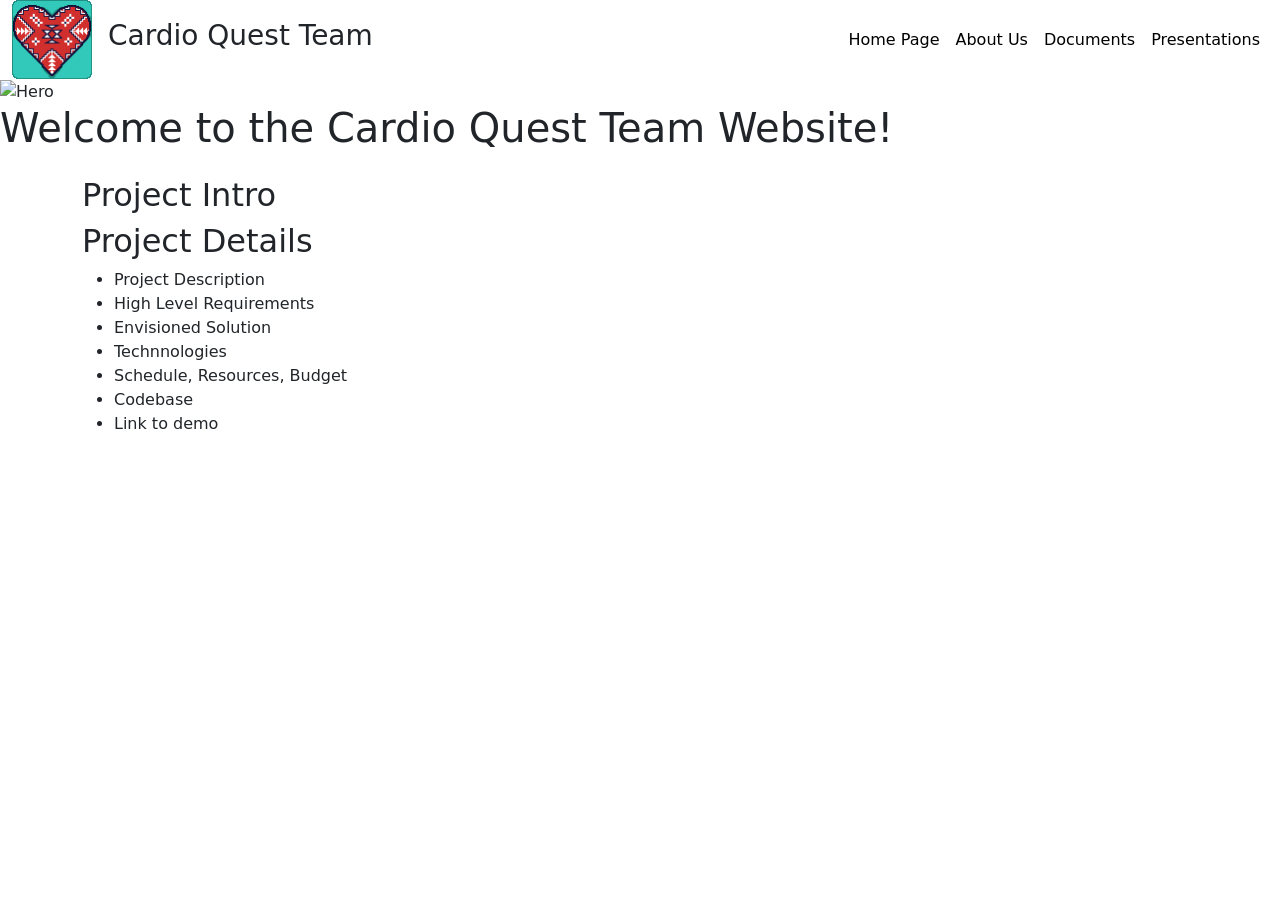
==== index.html @ c75d6cf9 "Enhance index.html with hero section and details Added a hero section with an image and project deta" ====
<!DOCTYPE html>
<html lang="en">
<head>
    <meta charset="UTF-8">
    <meta name="viewport" content="width=device-width, initial-scale=1.0">
    <link rel="stylesheet" href="bootstrap-5.3.8-dist/css/bootstrap.min.css">
    <title>Home Page</title>
    <link rel="stylesheet" href="styles.css">
</head>
<body class="background">
    <div class="header-bar container-fluid d-flex flex-wrap align-items-center">
        <img src="images/HeartlineLogo.png" alt="Cardio Quest Logo" width="80" class="me-3">
        <h3 class="me-auto">Cardio Quest Team</h3>
        <ul class="nav ms-auto">
        <li class="nav-item">
        <a href="index.html" class="nav-link link-body-emphasis px-2 active" aria-current="page">Home Page</a></li>
        <li class="nav-item"><a href="aboutUs.html" class="nav-link link-body-emphasis px-2">About Us</a></li>
        <li class="nav-item"><a href="documents.html" class="nav-link link-body-emphasis px-2">Documents</a></li>
        <li class="nav-item"><a href="presentations.html" class="nav-link link-body-emphasis px-2">Presentations</a></li>
        </ul>        
    </div>

    <div class="hero-section">
    <img src="./images/healthMonitor.jpg" class="img-fluid w-100" alt="Hero">
    <div class="hero-text">
        <h1>Welcome to the Cardio Quest Team Website!</h1>
    </div>
    </div>

    <div class="container my-4">
        <h2>Project Intro</h2>
        <h2>Project Details</h2>
        <ul>
            <li>Project Description</li>
            <li>High Level Requirements</li>
            <li>Envisioned Solution</li>
            <li>Technnologies</li>
            <li>Schedule, Resources, Budget</li>
            <li>Codebase</li>
            <li>Link to demo</li>
        </ul>
    </div>
    

    <script src="bootstrap-5.3.8-dist/js/bootstrap.bundle.min.js"></script>

</body>
</html>
---- styles.css ----
.row-box {
  display: flex;
  width: 100%;
}

.image-box {
  flex: 0 0 150px; /* image box is ALWAYS 200px wide */
}

.text-box {
  flex: 1; /* text takes the remaining space */
  padding: 10px;
}

.image-box img {
  width: 100%;
  height: auto;
}

.flex-container {
  display: flex;
  flex-direction: column;
  gap: 30px; /* space between rows */
}
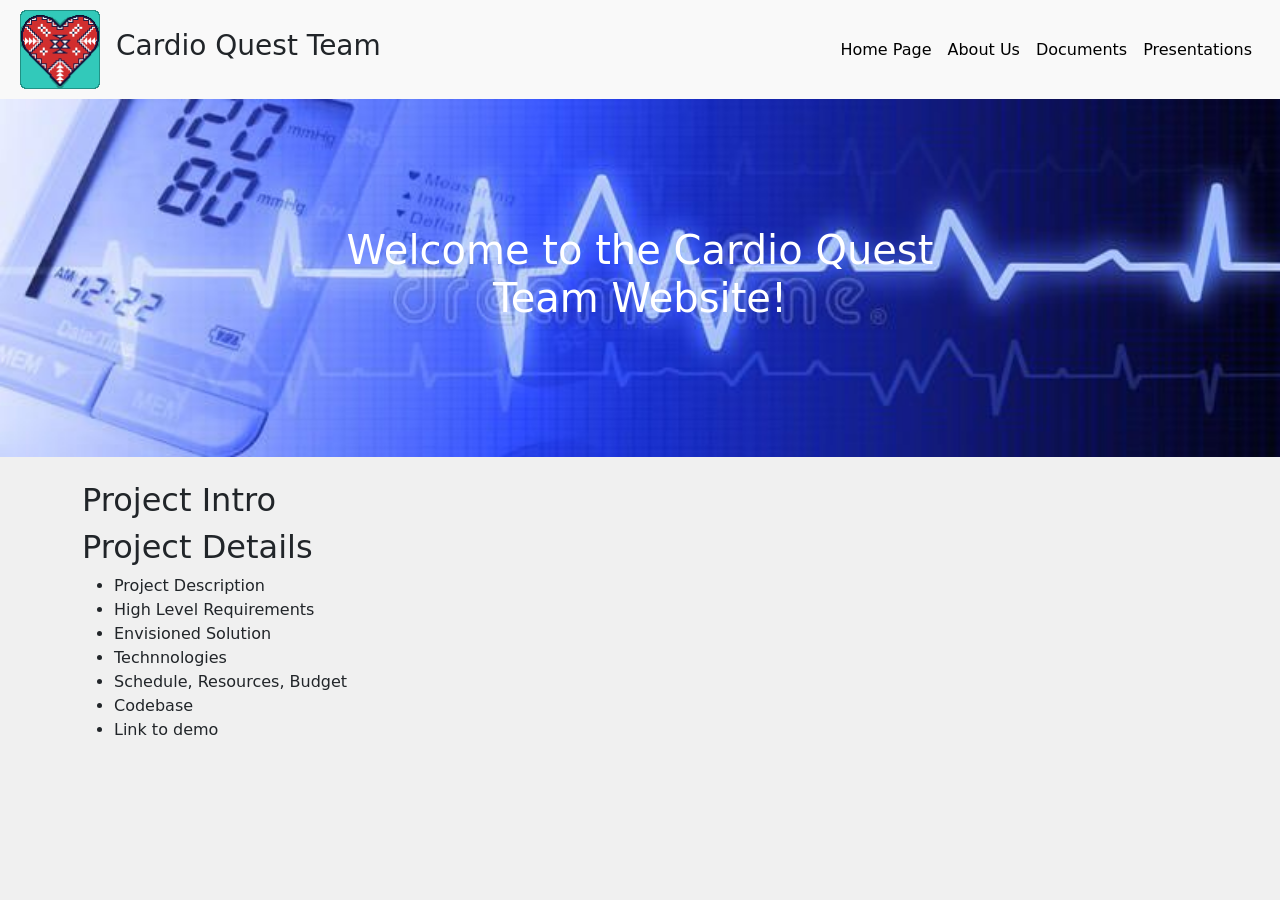
==== commit 422f8c3c: "Update index.html" ====
--- a/index.html
+++ b/index.html
@@ -45,4 +45,4 @@
     <script src="bootstrap-5.3.8-dist/js/bootstrap.bundle.min.js"></script>
 
 </body>
-</html>
+</html>
--- a/styles.css
+++ b/styles.css
@@ -1,24 +1,83 @@
+/* creates card in aboutUs.html */
 .row-box {
-  display: flex;
-  width: 100%;
+    width: 250px;
+    height: 350px;   /* taller to fit image + text */
+    display: flex;
+    flex-direction: column;
+    border: 1px solid #ccc;
+    border-radius: 12px;
+    background: white;
+    box-shadow: 0 4px 10px rgba(0,0,0,0.1);
+    overflow: hidden;
 }
 
-.image-box {
-  flex: 0 0 150px; /* image box is ALWAYS 200px wide */
+/* wraps cards horizontally and evenly */
+.flex-container {
+  display: flex;
+  flex-wrap: wrap;        /* allow multiple per row */
+  gap: 20px;
+  justify-content: center;
+  margin-top: 40px;
 }
 
+/* text content for each card */
+.image-box {
+    width: 150px;       /* smaller than the card */
+    height: 150px;      /* same as width */
+    margin: 15px auto 0 auto;    /* center horizontally */
+    overflow: hidden;
+    border-radius: 50%; /* optional if you want circular container */
+}
+
+/* makes images cover their containers */
+.image-box img {
+    width: 100%;
+    height: 100%;
+    object-fit: cover;   /* crop and maintain aspect ratio */
+    border-radius: 50%;  /* perfectly circular */
+}
+
+/* changes font to italic */
+.italic-font {
+  font-family: 'Italic', serif;
+}
 .text-box {
   flex: 1; /* text takes the remaining space */
   padding: 10px;
 }
 
-.image-box img {
-  width: 100%;
-  height: auto;
+
+
+
+/* for styling the top of the header */
+.header-bar {
+    position: sticky;
+    top: 0;
+    z-index: 1000;
+
+    background: rgba(255, 255, 255, 0.6); /* transparent */
+    backdrop-filter: blur(10px);
+    -webkit-backdrop-filter: blur(10px); /* Safari support */
+
+    padding: 10px 20px;
 }
 
-.flex-container {
-  display: flex;
-  flex-direction: column;
-  gap: 30px; /* space between rows */
+/* change background color */
+.background {
+    background-color: #f0f0f0; /* light gray background */
 }
+
+/* hero section styling */
+.hero-section {
+  position: relative;
+}
+
+/* contains text over the hero image */
+.hero-text {
+  position: absolute;
+  top: 50%;
+  left: 50%;
+  transform: translate(-50%, -50%);
+  color: white;
+  text-align: center;
+}
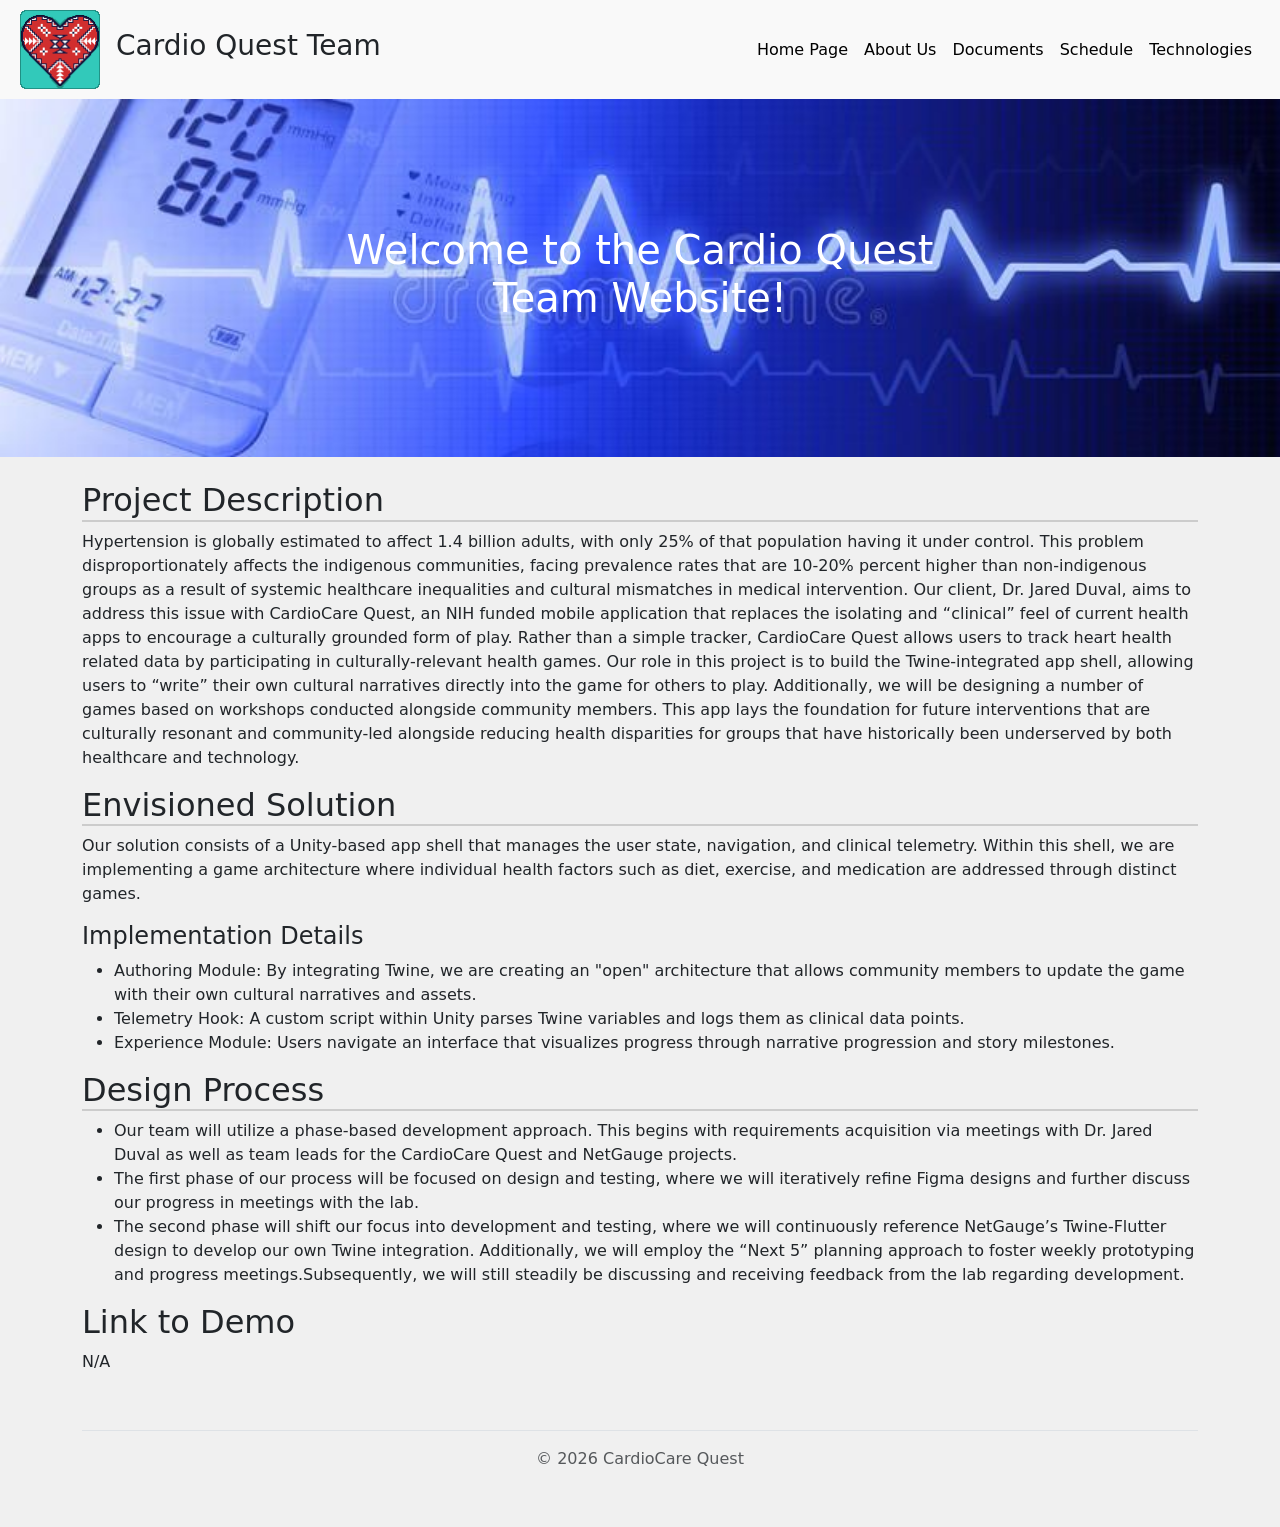
==== commit cf5ce9ab: "Delete documents.html" ====
--- a/index.html
+++ b/index.html
@@ -16,7 +16,8 @@
         <a href="index.html" class="nav-link link-body-emphasis px-2 active" aria-current="page">Home Page</a></li>
         <li class="nav-item"><a href="aboutUs.html" class="nav-link link-body-emphasis px-2">About Us</a></li>
         <li class="nav-item"><a href="documents.html" class="nav-link link-body-emphasis px-2">Documents</a></li>
-        <li class="nav-item"><a href="presentations.html" class="nav-link link-body-emphasis px-2">Presentations</a></li>
+        <li class="nav-item"><a href="schedule.html" class="nav-link link-body-emphasis px-2">Schedule</a></li>
+        <li class="nav-item"><a href="technologies.html" class="nav-link link-body-emphasis px-2">Technologies</a></li>
         </ul>        
     </div>
 
@@ -28,19 +29,73 @@
     </div>
 
     <div class="container my-4">
-        <h2>Project Intro</h2>
-        <h2>Project Details</h2>
+        <h2 style="border-bottom: 2px solid #ccc;">Project Description</h2>
+        <p>Hypertension is globally estimated to affect 1.4 billion adults, with only 25% of that 
+            population having it under control. This problem disproportionately affects the 
+            indigenous communities, facing prevalence rates that are 10-20% percent higher 
+            than non-indigenous groups as a result of systemic healthcare inequalities and 
+            cultural mismatches in medical intervention.
+
+            Our client, Dr. Jared Duval, aims to address this issue with CardioCare Quest, an 
+            NIH funded mobile application that replaces the isolating and “clinical” feel of 
+            current health apps to encourage a culturally grounded form of play. Rather than a 
+            simple tracker, CardioCare Quest allows users to track heart health related data by 
+            participating in culturally-relevant health games.
+
+            Our role in this project is to build the Twine-integrated app shell, allowing users 
+            to “write” their own cultural narratives directly into the game for others to play. 
+            Additionally, we will be designing a number of games based on workshops conducted 
+            alongside community members. This app lays the foundation for future interventions 
+            that are culturally resonant and community-led alongside reducing health 
+            disparities for groups that have historically been underserved by both healthcare 
+            and technology.
+        </p>
+        <h2 style="border-bottom: 2px solid #ccc;">Envisioned Solution</h2>
+        <p>Our solution consists of a Unity-based app shell that manages the user state, 
+            navigation, and clinical telemetry. Within this shell, we are implementing a game 
+            architecture where individual health factors such as diet, exercise, and medication 
+            are addressed through distinct games.</p>
+
+        <h4>Implementation Details</h4>
         <ul>
-            <li>Project Description</li>
-            <li>High Level Requirements</li>
-            <li>Envisioned Solution</li>
-            <li>Technnologies</li>
-            <li>Schedule, Resources, Budget</li>
-            <li>Codebase</li>
-            <li>Link to demo</li>
+            <li>Authoring Module: By integrating Twine, we are creating an "open" architecture 
+                that allows community members to update the game with their own cultural 
+                narratives and assets.</li>
+            <li>Telemetry Hook: A custom script within Unity parses Twine variables and logs 
+                them as clinical data points.</li>
+            <li>Experience Module: Users navigate an interface that visualizes progress through 
+                narrative progression and story milestones.</li>
         </ul>
+
+        <h2 style="border-bottom: 2px solid #ccc;">Design Process</h2>
+        <ul>
+            <li>Our team will utilize a phase-based development approach. This begins with 
+                requirements acquisition via meetings with Dr. Jared Duval as well as team 
+                leads for the CardioCare Quest and NetGauge projects.</li>
+            <li>The first phase of our process will be focused on design and testing, where we 
+                will iteratively refine Figma designs and further discuss our progress in meetings 
+                with the lab.</li>
+            <li>The second phase will shift our focus into development and testing, where we 
+                will continuously reference NetGauge’s Twine-Flutter design to develop our 
+                own Twine integration. Additionally, we will employ the “Next 5” planning 
+                approach to foster weekly prototyping and progress meetings.Subsequently, 
+                we will still steadily be discussing and receiving feedback from the lab regarding 
+                development.</li>
+        </ul>
+        
+        
+        
+        <h2>Link to Demo</h2>
+        <p>N/A</p>
     </div>
     
+    <div class="container">
+        <footer class="py-3 my-4">
+            <ul class="nav justify-content-center border-bottom pb-3 mb-3">
+            </ul>
+            <p class="text-center text-body-secondary">© 2026 CardioCare Quest</p>
+        </footer>
+    </div>
 
     <script src="bootstrap-5.3.8-dist/js/bootstrap.bundle.min.js"></script>
 
--- a/styles.css
+++ b/styles.css
@@ -1,70 +1,128 @@
 /* creates card in aboutUs.html */
 .row-box {
-    width: 250px;
-    height: 350px;   /* taller to fit image + text */
-    display: flex;
-    flex-direction: column;
-    border: 1px solid #ccc;
-    border-radius: 12px;
-    background: white;
-    box-shadow: 0 4px 10px rgba(0,0,0,0.1);
-    overflow: hidden;
+  width: 250px;
+  height: 350px;
+  /* taller to fit image + text */
+  display: flex;
+  flex-direction: column;
+  border: 1px solid #ccc;
+  border-radius: 12px;
+  background: white;
+  box-shadow: 0 4px 10px rgba(0, 0, 0, 0.1);
+  overflow: hidden;
 }
 
 /* wraps cards horizontally and evenly */
 .flex-container {
   display: flex;
-  flex-wrap: wrap;        /* allow multiple per row */
+  flex-wrap: wrap;
+  /* allow multiple per row */
   gap: 20px;
   justify-content: center;
   margin-top: 40px;
 }
 
+/* Styles for bottom container in aboutUs.html */
+.bottom-flex-container {
+  display: flex;
+  gap: 20px;
+  justify-content: center;
+  margin-top: 40px;
+  padding: 0 100px; /* add horizontal padding to prevent edge crowding */
+}
+
+/* override width behavior ONLY for bottom cards */
+.bottom-flex-container .row-box {
+  flex: 1;        /* makes them stretch evenly */
+  max-width: none;
+}
+
+
 /* text content for each card */
 .image-box {
-    width: 150px;       /* smaller than the card */
-    height: 150px;      /* same as width */
-    margin: 15px auto 0 auto;    /* center horizontally */
-    overflow: hidden;
-    border-radius: 50%; /* optional if you want circular container */
+  width: 150px;
+  /* smaller than the card */
+  height: 150px;
+  /* same as width */
+  margin: 15px auto 0 auto;
+  /* center horizontally */
+  overflow: hidden;
+  border-radius: 50%;
+  /* optional if you want circular container */
 }
 
 /* makes images cover their containers */
 .image-box img {
-    width: 100%;
-    height: 100%;
-    object-fit: cover;   /* crop and maintain aspect ratio */
-    border-radius: 50%;  /* perfectly circular */
+  width: 100%;
+  height: 100%;
+  object-fit: cover;
+  /* crop and maintain aspect ratio */
+  border-radius: 50%;
+  /* perfectly circular */
 }
 
 /* changes font to italic */
 .italic-font {
   font-family: 'Italic', serif;
 }
+
 .text-box {
-  flex: 1; /* text takes the remaining space */
+  flex: 1;
+  /* text takes the remaining space */
+  padding: 10px;
+}
+
+.link-container {
+  display: grid;
+  grid-template-columns: 20vh;
+}
+
+.link-box {
+  width: 98vw;
+  height: 250px;
+  padding: 10px;
+  margin: 10px;
+  /* taller to fit image + text */
+  border-radius: 12px;
+  background: white;
+  box-shadow: 0 4px 10px rgba(0, 0, 0, 0.1);
+  overflow: hidden;
+}
+
+.link-image-box img {
+  width: 100px;
+  height: 100px;
+  object-fit: cover;
+  align-self: left;
+  border-radius: 20px;
+}
+
+.link {
+  /* text takes the remaining space */
   padding: 10px;
 }
 
 
 
-
 /* for styling the top of the header */
 .header-bar {
-    position: sticky;
-    top: 0;
-    z-index: 1000;
+  position: sticky;
+  top: 0;
+  z-index: 1000;
 
-    background: rgba(255, 255, 255, 0.6); /* transparent */
-    backdrop-filter: blur(10px);
-    -webkit-backdrop-filter: blur(10px); /* Safari support */
+  background: rgba(255, 255, 255, 0.6);
+  /* transparent */
+  backdrop-filter: blur(10px);
+  -webkit-backdrop-filter: blur(10px);
+  /* Safari support */
 
-    padding: 10px 20px;
+  padding: 10px 20px;
 }
 
 /* change background color */
 .background {
-    background-color: #f0f0f0; /* light gray background */
+  background-color: #f0f0f0;
+  /* light gray background */
 }
 
 /* hero section styling */
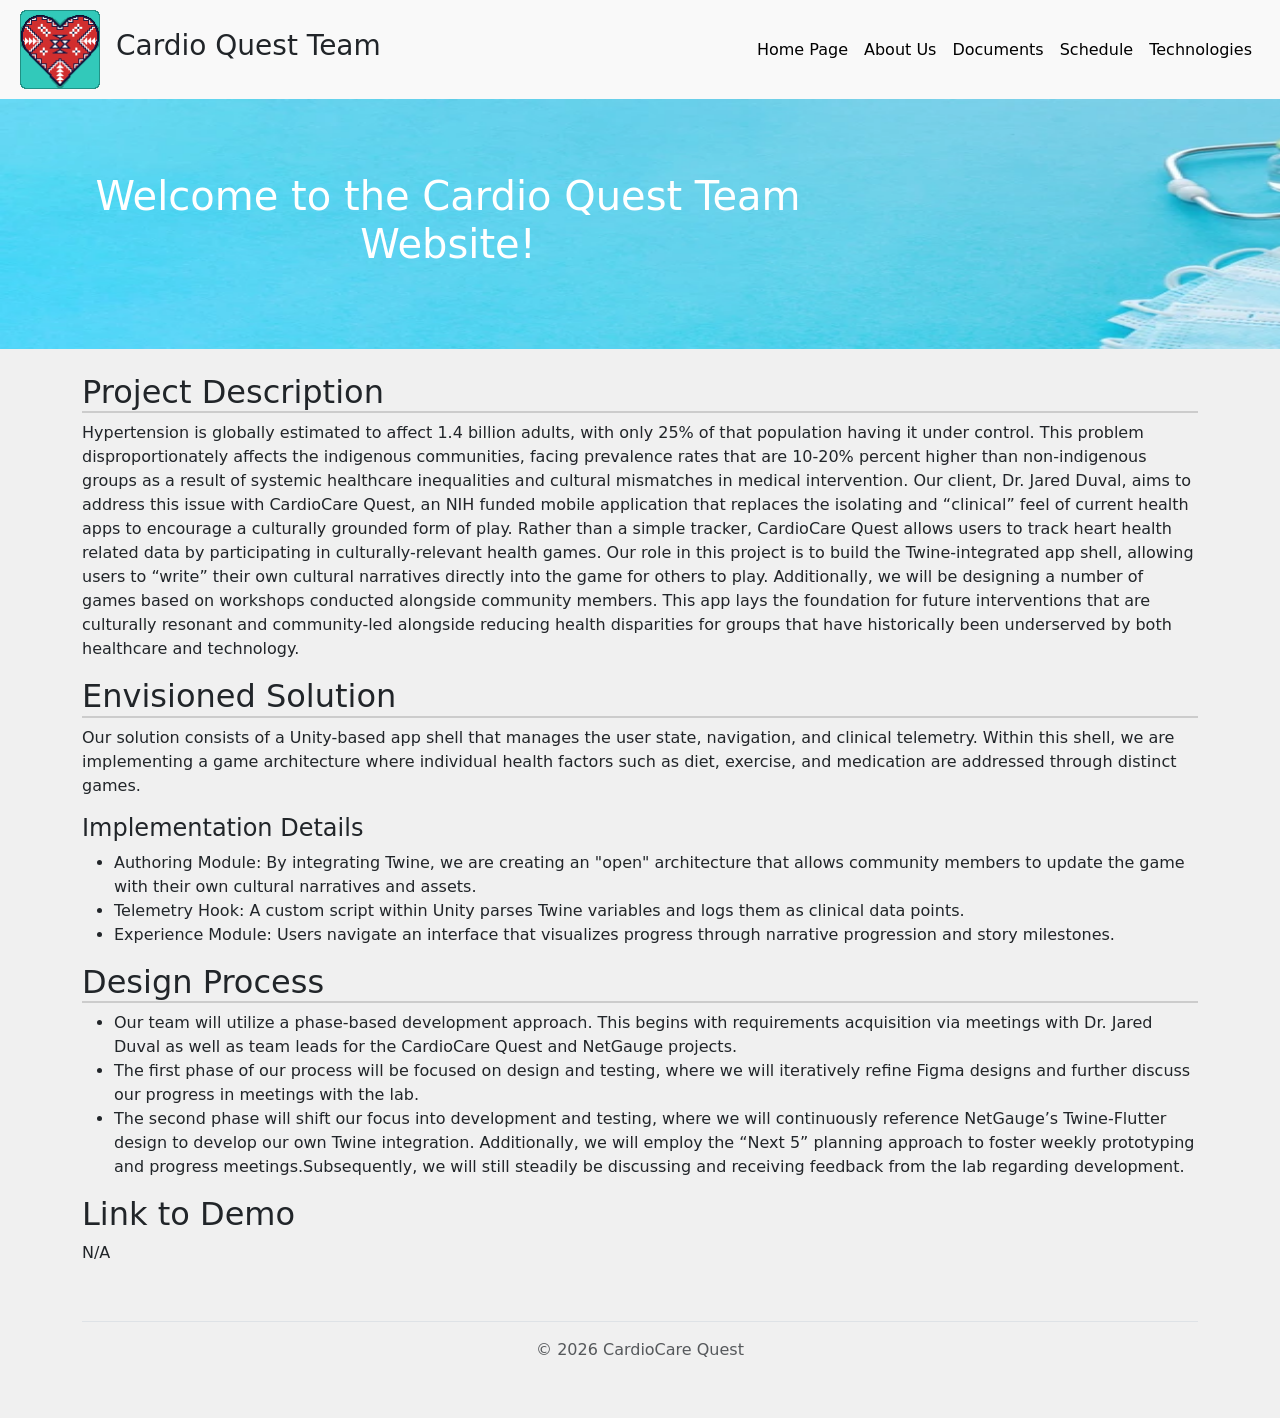
==== commit 5156c02f: "Changed Banner Image Banner image has been changed to one without watermark." ====
--- a/index.html
+++ b/index.html
@@ -22,7 +22,7 @@
     </div>
 
     <div class="hero-section">
-    <img src="./images/healthMonitor.jpg" class="img-fluid w-100" alt="Hero">
+    <img src="./images/Banner.png" class="banner" alt="Hero">
     <div class="hero-text">
         <h1>Welcome to the Cardio Quest Team Website!</h1>
     </div>
--- a/styles.css
+++ b/styles.css
@@ -28,12 +28,14 @@
   gap: 20px;
   justify-content: center;
   margin-top: 40px;
-  padding: 0 100px; /* add horizontal padding to prevent edge crowding */
+  padding: 0 100px;
+  /* add horizontal padding to prevent edge crowding */
 }
 
 /* override width behavior ONLY for bottom cards */
 .bottom-flex-container .row-box {
-  flex: 1;        /* makes them stretch evenly */
+  flex: 1;
+  /* makes them stretch evenly */
   max-width: none;
 }
 
@@ -119,6 +121,11 @@
   padding: 10px 20px;
 }
 
+.banner {
+  width: 1700px;
+  height: 250px;
+}
+
 /* change background color */
 .background {
   background-color: #f0f0f0;
@@ -134,7 +141,7 @@
 .hero-text {
   position: absolute;
   top: 50%;
-  left: 50%;
+  left: 35%;
   transform: translate(-50%, -50%);
   color: white;
   text-align: center;
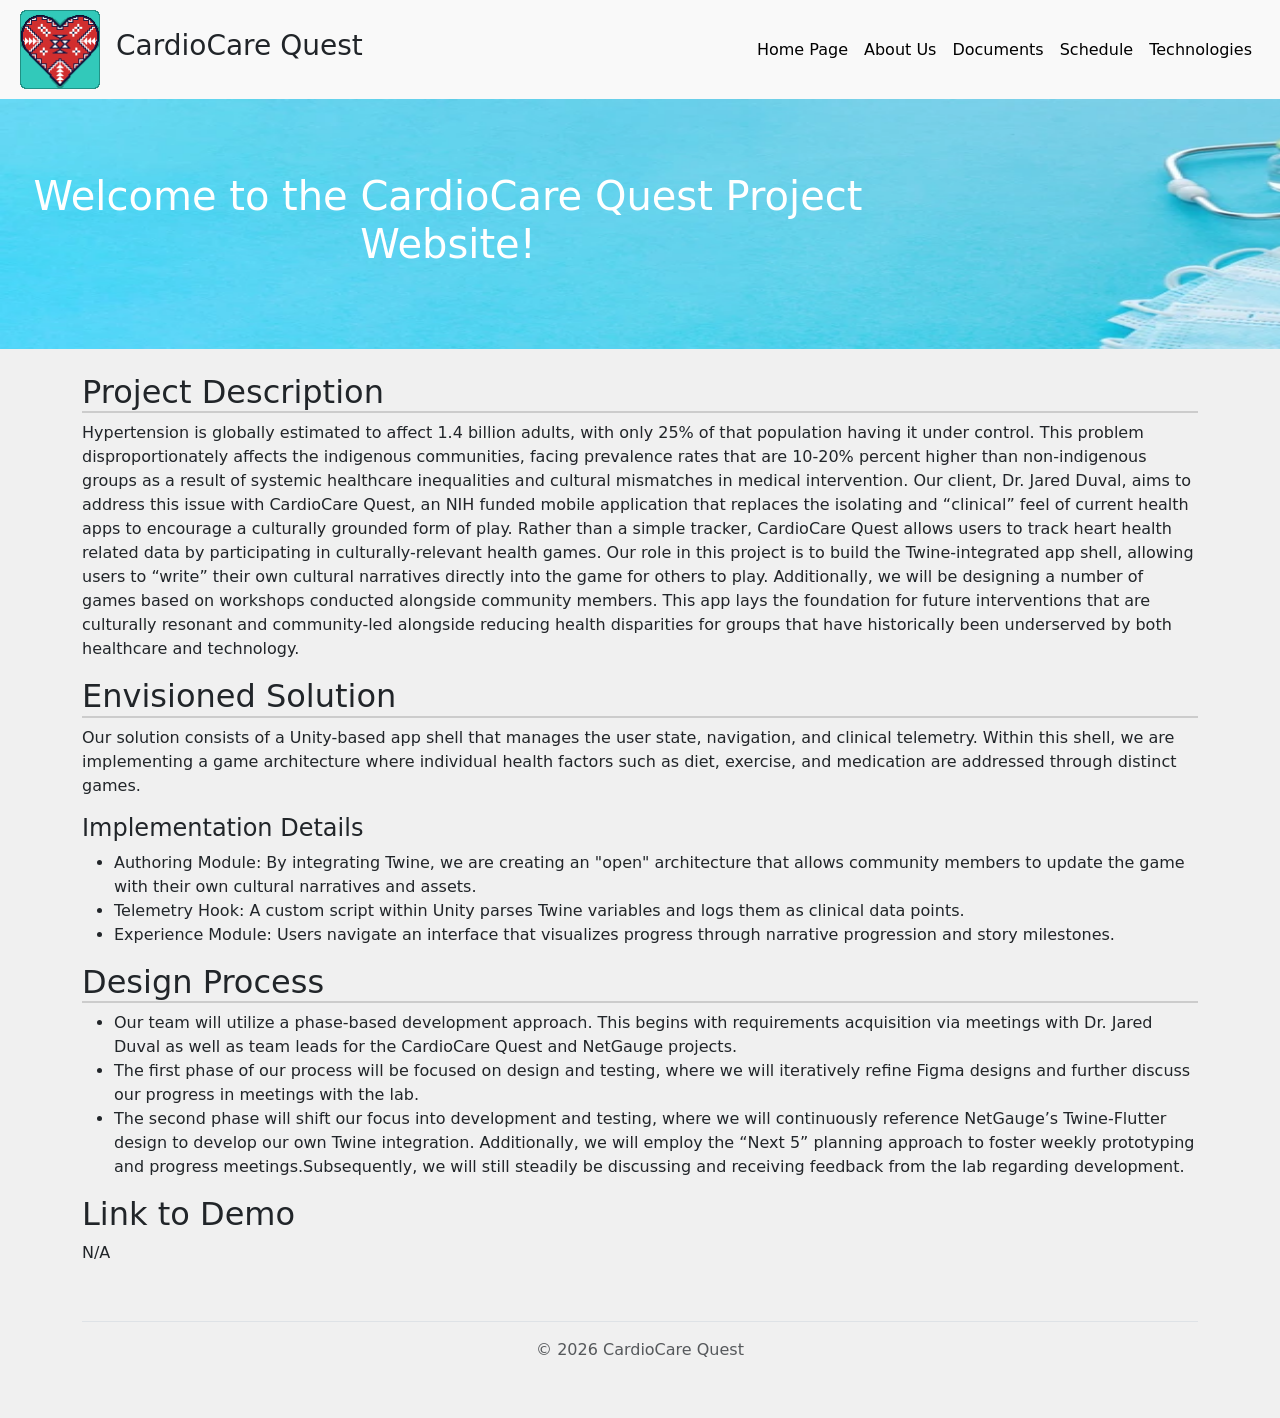
==== commit 6834d5dd: "Edited the naming conventions for the titles.." ====
--- a/index.html
+++ b/index.html
@@ -10,7 +10,7 @@
 <body class="background">
     <div class="header-bar container-fluid d-flex flex-wrap align-items-center">
         <img src="images/HeartlineLogo.png" alt="Cardio Quest Logo" width="80" class="me-3">
-        <h3 class="me-auto">Cardio Quest Team</h3>
+        <h3 class="me-auto">CardioCare Quest</h3>
         <ul class="nav ms-auto">
         <li class="nav-item">
         <a href="index.html" class="nav-link link-body-emphasis px-2 active" aria-current="page">Home Page</a></li>
@@ -24,7 +24,7 @@
     <div class="hero-section">
     <img src="./images/Banner.png" class="banner" alt="Hero">
     <div class="hero-text">
-        <h1>Welcome to the Cardio Quest Team Website!</h1>
+        <h1>Welcome to the CardioCare Quest Project Website!</h1>
     </div>
     </div>
 
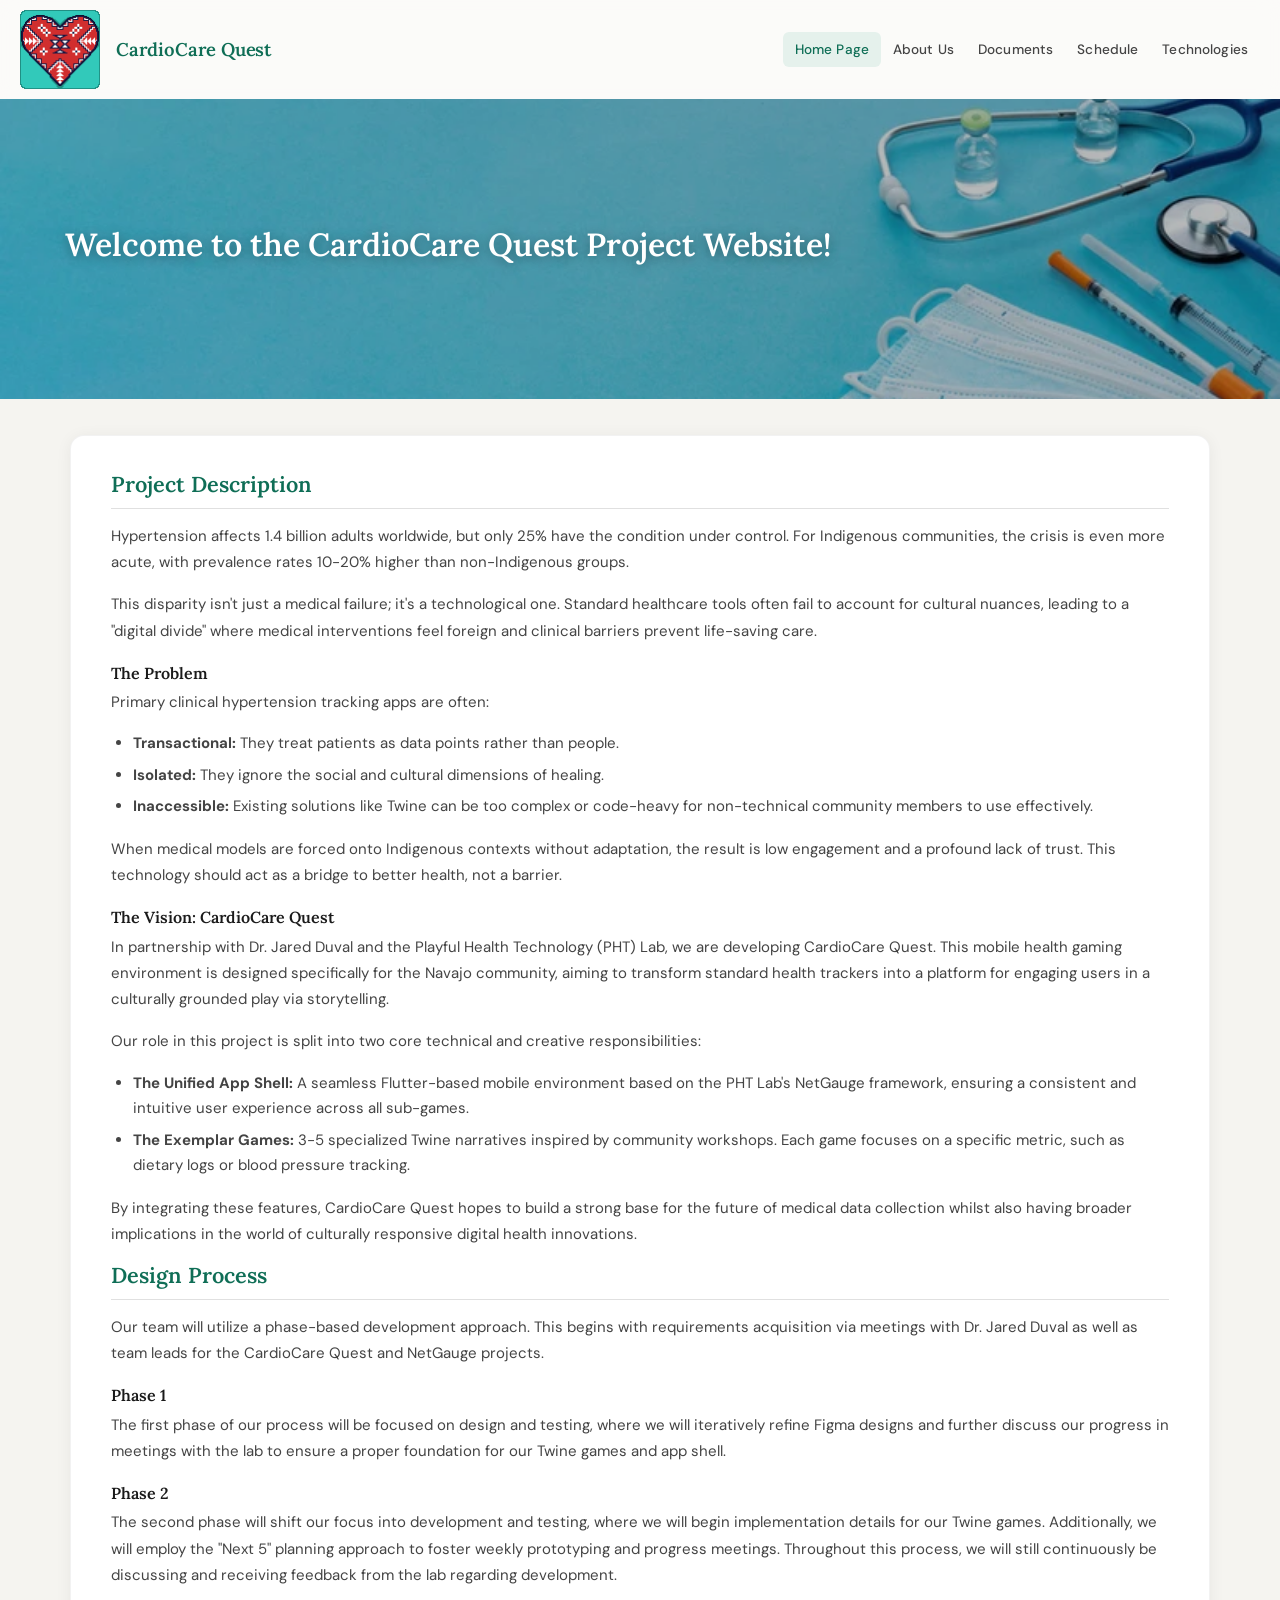
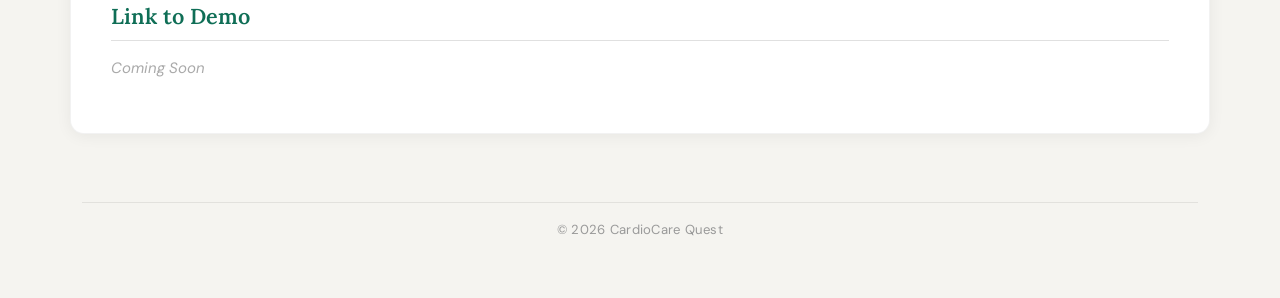
==== commit a0d85940: "Revamped website to reflect project changes & polish the look." ====
--- a/index.html
+++ b/index.html
@@ -4,9 +4,10 @@
     <meta charset="UTF-8">
     <meta name="viewport" content="width=device-width, initial-scale=1.0">
     <link rel="stylesheet" href="bootstrap-5.3.8-dist/css/bootstrap.min.css">
-    <title>Home Page</title>
+    <title>CardioCare Quest</title>
     <link rel="stylesheet" href="styles.css">
 </head>
+
 <body class="background">
     <div class="header-bar container-fluid d-flex flex-wrap align-items-center">
         <img src="images/HeartlineLogo.png" alt="Cardio Quest Logo" width="80" class="me-3">
@@ -22,71 +23,75 @@
     </div>
 
     <div class="hero-section">
-    <img src="./images/Banner.png" class="banner" alt="Hero">
-    <div class="hero-text">
-        <h1>Welcome to the CardioCare Quest Project Website!</h1>
-    </div>
+        <img src="./images/Banner.png" class="banner" alt="Hero">
+        <div class="hero-text">
+            <h1>Welcome to the CardioCare Quest Project Website!</h1>
+        </div>
     </div>
 
     <div class="container my-4">
         <h2 style="border-bottom: 2px solid #ccc;">Project Description</h2>
-        <p>Hypertension is globally estimated to affect 1.4 billion adults, with only 25% of that 
-            population having it under control. This problem disproportionately affects the 
-            indigenous communities, facing prevalence rates that are 10-20% percent higher 
-            than non-indigenous groups as a result of systemic healthcare inequalities and 
-            cultural mismatches in medical intervention.
-
-            Our client, Dr. Jared Duval, aims to address this issue with CardioCare Quest, an 
-            NIH funded mobile application that replaces the isolating and “clinical” feel of 
-            current health apps to encourage a culturally grounded form of play. Rather than a 
-            simple tracker, CardioCare Quest allows users to track heart health related data by 
-            participating in culturally-relevant health games.
-
-            Our role in this project is to build the Twine-integrated app shell, allowing users 
-            to “write” their own cultural narratives directly into the game for others to play. 
-            Additionally, we will be designing a number of games based on workshops conducted 
-            alongside community members. This app lays the foundation for future interventions 
-            that are culturally resonant and community-led alongside reducing health 
-            disparities for groups that have historically been underserved by both healthcare 
-            and technology.
+        <p>Hypertension affects 1.4 billion adults worldwide, but only 25% have the condition under
+            control. For Indigenous communities, the crisis is even more acute, with prevalence rates
+            10-20% higher than non-Indigenous groups.
         </p>
-        <h2 style="border-bottom: 2px solid #ccc;">Envisioned Solution</h2>
-        <p>Our solution consists of a Unity-based app shell that manages the user state, 
-            navigation, and clinical telemetry. Within this shell, we are implementing a game 
-            architecture where individual health factors such as diet, exercise, and medication 
-            are addressed through distinct games.</p>
-
-        <h4>Implementation Details</h4>
+        <p>This disparity isn't just a medical failure; it's a technological one. Standard healthcare tools
+            often fail to account for cultural nuances, leading to a "digital divide" where medical
+            interventions feel foreign and clinical barriers prevent life-saving care.
+        </p>
+ 
+        <h4>The Problem</h4>
+        <p>Primary clinical hypertension tracking apps are often:</p>
         <ul>
-            <li>Authoring Module: By integrating Twine, we are creating an "open" architecture 
-                that allows community members to update the game with their own cultural 
-                narratives and assets.</li>
-            <li>Telemetry Hook: A custom script within Unity parses Twine variables and logs 
-                them as clinical data points.</li>
-            <li>Experience Module: Users navigate an interface that visualizes progress through 
-                narrative progression and story milestones.</li>
+            <li><strong>Transactional:</strong> They treat patients as data points rather than people.</li>
+            <li><strong>Isolated:</strong> They ignore the social and cultural dimensions of healing.</li>
+            <li><strong>Inaccessible:</strong> Existing solutions like Twine can be too complex or code-heavy
+                for non-technical community members to use effectively.</li>
         </ul>
-
+        <p>When medical models are forced onto Indigenous contexts without adaptation, the result is low
+            engagement and a profound lack of trust. This technology should act as a bridge to better
+            health, not a barrier.
+        </p>
+ 
+        <h4>The Vision: CardioCare Quest</h4>
+            <p>In partnership with Dr. Jared Duval and the Playful Health Technology (PHT) Lab, we are
+                developing CardioCare Quest. This mobile health gaming environment is designed specifically
+                for the Navajo community, aiming to transform standard health trackers into a platform for
+                engaging users in a culturally grounded play via storytelling.
+            </p>
+        <p>Our role in this project is split into two core technical and creative responsibilities:</p>
+        <ul>
+            <li><strong>The Unified App Shell:</strong> A seamless Flutter-based mobile environment based
+                on the PHT Lab's NetGauge framework, ensuring a consistent and intuitive user experience
+                across all sub-games.</li>
+            <li><strong>The Exemplar Games:</strong> 3-5 specialized Twine narratives inspired by community
+                workshops. Each game focuses on a specific metric, such as dietary logs or blood pressure
+                tracking.</li>
+        </ul>
+        <p>By integrating these features, CardioCare Quest hopes to build a strong base for the future of
+            medical data collection whilst also having broader implications in the world of culturally
+            responsive digital health innovations.
+        </p>
+ 
         <h2 style="border-bottom: 2px solid #ccc;">Design Process</h2>
-        <ul>
-            <li>Our team will utilize a phase-based development approach. This begins with 
-                requirements acquisition via meetings with Dr. Jared Duval as well as team 
-                leads for the CardioCare Quest and NetGauge projects.</li>
-            <li>The first phase of our process will be focused on design and testing, where we 
-                will iteratively refine Figma designs and further discuss our progress in meetings 
-                with the lab.</li>
-            <li>The second phase will shift our focus into development and testing, where we 
-                will continuously reference NetGauge’s Twine-Flutter design to develop our 
-                own Twine integration. Additionally, we will employ the “Next 5” planning 
-                approach to foster weekly prototyping and progress meetings.Subsequently, 
-                we will still steadily be discussing and receiving feedback from the lab regarding 
-                development.</li>
-        </ul>
-        
-        
-        
-        <h2>Link to Demo</h2>
-        <p>N/A</p>
+            <p>Our team will utilize a phase-based development approach. This begins with requirements
+                acquisition via meetings with Dr. Jared Duval as well as team leads for the CardioCare Quest
+                and NetGauge projects.
+            </p>
+        <h4>Phase 1</h4>
+            <p>The first phase of our process will be focused on design and testing, where we will iteratively
+                refine Figma designs and further discuss our progress in meetings with the lab to ensure a
+                proper foundation for our Twine games and app shell.
+            </p>
+        <h4>Phase 2</h4>
+            <p>The second phase will shift our focus into development and testing, where we will begin
+                implementation details for our Twine games. Additionally, we will employ the "Next 5" planning
+                approach to foster weekly prototyping and progress meetings. Throughout this process, we will
+                still continuously be discussing and receiving feedback from the lab regarding development.
+            </p>
+ 
+        <h2 style="border-bottom: 2px solid #ccc;">Link to Demo</h2>
+        <p style="color: #aaa; font-style: italic;">Coming Soon</p>
     </div>
     
     <div class="container">
--- a/styles.css
+++ b/styles.css
@@ -1,15 +1,186 @@
+/* ====================
+   GLOBAL STUFF (FONTS)
+   ==================== */
+
+@import url('https://fonts.googleapis.com/css2?family=Lora:ital,wght@0,400;0,600;1,400&family=DM+Sans:ital,wght@0,300;0,400;0,500;1,400&display=swap');
+ 
+*, *::before, *::after {
+  box-sizing: border-box;
+}
+ 
+body {
+  font-family: 'DM Sans', sans-serif;
+  font-size: 15px;
+  line-height: 1.7;
+  color: #1a1a1a;
+}
+ 
+h1, h2, h3, h4 {
+  font-family: 'Lora', serif;
+  font-weight: 600;
+}
+
+/* ====================
+   BACKGROUND
+   ==================== */
+
+/* change background color */
+.background {
+  background-color: #f5f4f0;
+}
+
+/* ====================
+   HEADER/NAV
+   ==================== */
+
+/* for styling the top of the header */
+.header-bar {
+  position: sticky;
+  top: 0;
+  z-index: 1000;
+
+  background: rgba(255, 255, 255, 0.6);
+  /* transparent */
+  backdrop-filter: blur(10px);
+  -webkit-backdrop-filter: blur(10px);
+  /* Safari support */
+  padding: 10px 20px;
+}
+
+.header-bar h3 {
+  font-family: 'Lora', serif;
+  font-size: 1.15rem;
+  font-weight: 600;
+  color: #0f6e56;
+  margin: 0;
+  letter-spacing: -0.01em;
+}
+ 
+.header-bar .nav-link {
+  font-size: 0.85rem;
+  font-weight: 500;
+  color: #444 !important;
+  padding: 6px 12px !important;
+  border-radius: 6px;
+  transition: background 0.18s, color 0.18s;
+  letter-spacing: 0.01em;
+}
+ 
+.header-bar .nav-link:hover {
+  background: rgba(29, 158, 117, 0.08);
+  color: #0f6e56 !important;
+}
+ 
+.header-bar .nav-link.active {
+  background: rgba(29, 158, 117, 0.1);
+  color: #0f6e56 !important;
+}
+
+/* ====================
+   HERO SECTION 
+   ====================*/
+
+.banner {
+  width: 100%;
+  height: 300px;
+  object-fit: cover;
+  display: block;
+  filter: brightness(0.72);
+}
+
+/* hero section styling */
+.hero-section {
+  position: relative;
+  width: 100%;
+  overflow: hidden;
+}
+
+/* contains text over the hero image */
+.hero-text {
+  position: absolute;
+  top: 50%;
+  left: 35%;
+  transform: translate(-50%, -50%);
+  color: white;
+  text-align: center;
+}
+
+.hero-text h1 {
+  font-family: 'Lora', serif;
+  font-size: clamp(1.4rem, 3vw, 2rem);
+  font-weight: 600;
+  text-shadow: 0 2px 12px rgba(0,0,0,0.35);
+  line-height: 1.3;
+  color: white;
+}
+
+/* ====================
+   MAIN CONTENT HOMEPAGE
+   ==================== */
+
+.container.my-4 {
+  background: white;
+  border-radius: 14px;
+  padding: 36px 40px;
+  margin-top: 36px !important;
+  margin-bottom: 36px !important;
+  box-shadow: 0 2px 16px rgba(0,0,0,0.06);
+  border: 1px solid rgba(0,0,0,0.05);
+}
+ 
+.container.my-4 h2 {
+  font-size: 1.35rem;
+  color: #0f6e56;
+  margin-bottom: 14px;
+  padding-bottom: 10px;
+  border-bottom: 1px solid #e0e0e0 !important;
+}
+ 
+.container.my-4 h4 {
+  font-size: 1rem;
+  color: #1a1a1a;
+  margin-top: 20px;
+  margin-bottom: 6px;
+}
+ 
+.container.my-4 p {
+  color: #444;
+  line-height: 1.75;
+}
+ 
+.container.my-4 ul {
+  color: #444;
+  padding-left: 1.4rem;
+}
+ 
+.container.my-4 ul li {
+  margin-bottom: 6px;
+  line-height: 1.7;
+}
+
+/* ====================
+   ABOUT US PAGE
+   ==================== */
+
 /* creates card in aboutUs.html */
 .row-box {
   width: 250px;
-  height: 350px;
+  height: auto;
   /* taller to fit image + text */
   display: flex;
   flex-direction: column;
   border: 1px solid #ccc;
-  border-radius: 12px;
+  border-radius: 14px;
   background: white;
   box-shadow: 0 4px 10px rgba(0, 0, 0, 0.1);
   overflow: hidden;
+  padding-bottom: 20px;
+  transition: box-shadow 0.2s, transform 0.2s;
+}
+
+.row-box:hover {
+  box-shadow: 0 8px 28px rgba(15, 110, 86, 0.12);
+  transform: translateY(-3px);
 }
 
 /* wraps cards horizontally and evenly */
@@ -35,6 +206,7 @@
 /* override width behavior ONLY for bottom cards */
 .bottom-flex-container .row-box {
   flex: 1;
+  padding: 10px;
   /* makes them stretch evenly */
   max-width: none;
 }
@@ -42,14 +214,15 @@
 
 /* text content for each card */
 .image-box {
-  width: 150px;
+  width: 140px;
   /* smaller than the card */
-  height: 150px;
+  height: 140px;
   /* same as width */
-  margin: 15px auto 0 auto;
+  margin: 22px auto 0 auto;
   /* center horizontally */
   overflow: hidden;
   border-radius: 50%;
+  border: 3px solid #e1f5ee;
   /* optional if you want circular container */
 }
 
@@ -72,7 +245,32 @@
   flex: 1;
   /* text takes the remaining space */
   padding: 10px;
-}
+  text-align: center;
+}
+
+.text-box h3 {
+  font-size: 1rem;
+  font-weight: 600;
+  margin-bottom: 2px;
+  color: #1a1a1a;
+}
+ 
+.text-box p {
+  font-size: 0.8rem;
+  color: #666;
+  margin-bottom: 2px;
+  line-height: 1.5;
+}
+ 
+.text-box p b {
+  font-size: 0.78rem;
+  color: #0f6e56;
+  font-weight: 500;
+}
+
+/* ====================
+   DOCUMENTS PAGE
+   ==================== */
 
 .link-container {
   display: grid;
@@ -81,7 +279,7 @@
 
 .link-box {
   width: 98vw;
-  height: 250px;
+  height: auto;
   padding: 10px;
   margin: 10px;
   /* taller to fit image + text */
@@ -89,6 +287,12 @@
   background: white;
   box-shadow: 0 4px 10px rgba(0, 0, 0, 0.1);
   overflow: hidden;
+  transition: box-shadow 0.2s, transform 0.2s;
+}
+
+.link-box:hover {
+  box-shadow: 0 8px 28px rgba(15, 110, 86, 0.1);
+  transform: translateY(-2px);
 }
 
 .link-image-box img {
@@ -104,45 +308,20 @@
   padding: 10px;
 }
 
-
-
-/* for styling the top of the header */
-.header-bar {
-  position: sticky;
-  top: 0;
-  z-index: 1000;
-
-  background: rgba(255, 255, 255, 0.6);
-  /* transparent */
-  backdrop-filter: blur(10px);
-  -webkit-backdrop-filter: blur(10px);
-  /* Safari support */
-
-  padding: 10px 20px;
-}
-
-.banner {
-  width: 1700px;
-  height: 250px;
-}
-
-/* change background color */
-.background {
-  background-color: #f0f0f0;
-  /* light gray background */
-}
-
-/* hero section styling */
-.hero-section {
-  position: relative;
-}
-
-/* contains text over the hero image */
-.hero-text {
-  position: absolute;
-  top: 50%;
-  left: 35%;
-  transform: translate(-50%, -50%);
-  color: white;
-  text-align: center;
+/* ====================
+   FOOTER
+   ==================== */
+
+footer {
+  margin-top: 20px;
+}
+ 
+footer .text-body-secondary {
+  font-size: 0.82rem;
+  color: #999 !important;
+  letter-spacing: 0.02em;
+}
+ 
+footer .border-bottom {
+  border-color: rgba(0,0,0,0.08) !important;
 }
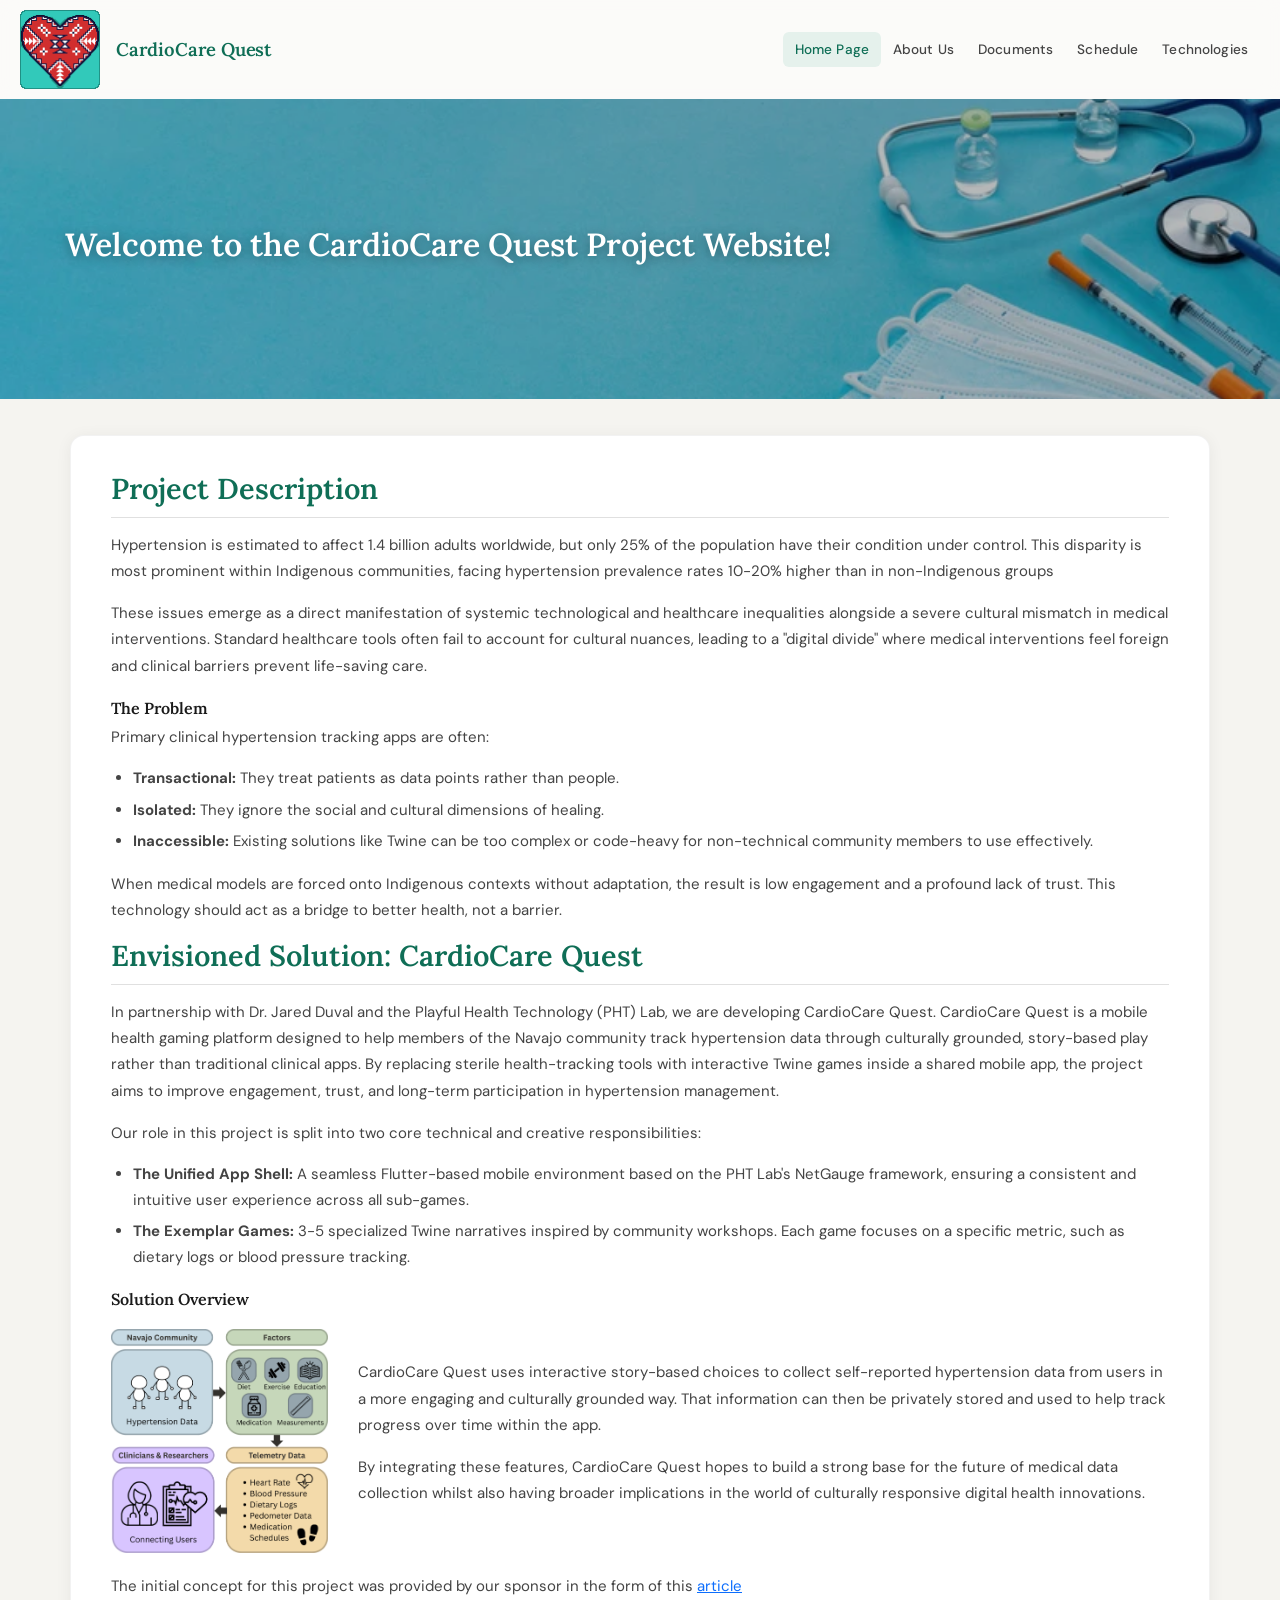
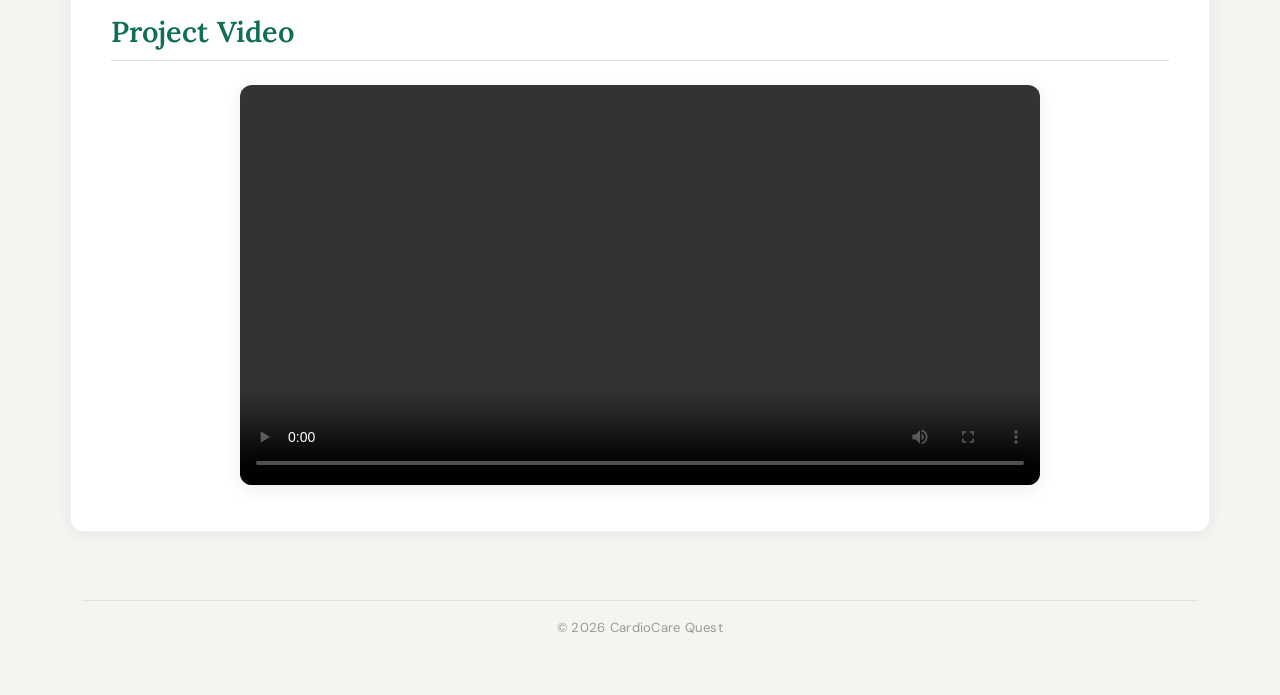
==== commit 4c55cc56: "Created new sections and fleshed out more descriptions for overall website" ====
--- a/index.html
+++ b/index.html
@@ -31,15 +31,14 @@
 
     <div class="container my-4">
         <h2 style="border-bottom: 2px solid #ccc;">Project Description</h2>
-        <p>Hypertension affects 1.4 billion adults worldwide, but only 25% have the condition under
-            control. For Indigenous communities, the crisis is even more acute, with prevalence rates
-            10-20% higher than non-Indigenous groups.
+        <p>Hypertension is estimated to affect 1.4 billion adults worldwide, but only 25% of the population have their condition under
+            control. This disparity is most prominent within Indigenous communities, facing hypertension prevalence rates 10-20% higher than in non-Indigenous groups
         </p>
-        <p>This disparity isn't just a medical failure; it's a technological one. Standard healthcare tools
+        <p>These issues emerge as a direct manifestation of systemic technological and healthcare inequalities alongside a severe cultural mismatch in medical interventions. Standard healthcare tools
             often fail to account for cultural nuances, leading to a "digital divide" where medical
             interventions feel foreign and clinical barriers prevent life-saving care.
         </p>
- 
+
         <h4>The Problem</h4>
         <p>Primary clinical hypertension tracking apps are often:</p>
         <ul>
@@ -52,12 +51,14 @@
             engagement and a profound lack of trust. This technology should act as a bridge to better
             health, not a barrier.
         </p>
- 
-        <h4>The Vision: CardioCare Quest</h4>
+
+        <h2>Envisioned Solution: CardioCare Quest</h2>
             <p>In partnership with Dr. Jared Duval and the Playful Health Technology (PHT) Lab, we are
-                developing CardioCare Quest. This mobile health gaming environment is designed specifically
-                for the Navajo community, aiming to transform standard health trackers into a platform for
-                engaging users in a culturally grounded play via storytelling.
+                developing CardioCare Quest. CardioCare Quest is a mobile health gaming platform designed 
+                to help members of the Navajo community track hypertension data through culturally grounded, 
+                story-based play rather than traditional clinical apps. By replacing sterile health-tracking 
+                tools with interactive Twine games inside a shared mobile app, the project aims to improve 
+                engagement, trust, and long-term participation in hypertension management.
             </p>
         <p>Our role in this project is split into two core technical and creative responsibilities:</p>
         <ul>
@@ -68,30 +69,36 @@
                 workshops. Each game focuses on a specific metric, such as dietary logs or blood pressure
                 tracking.</li>
         </ul>
-        <p>By integrating these features, CardioCare Quest hopes to build a strong base for the future of
-            medical data collection whilst also having broader implications in the world of culturally
-            responsive digital health innovations.
-        </p>
+
+        <h4>Solution Overview</h3>
+        <div class="solution-row">
+            <div class="solution-left">
+                <img src="./images/SolutionOverview.png" alt="Solution overview diagram">
+            </div>
+
+            <div class="solution-right">
+                <p>CardioCare Quest uses interactive story-based choices to collect self-reported hypertension 
+                    data from users in a more engaging and culturally grounded way. That information can then be 
+                    privately stored and used to help track progress over time within the app.
+                </p>
+                <p>By integrating these features, CardioCare Quest hopes to build a strong base for the future of
+                    medical data collection whilst also having broader implications in the world of culturally
+                    responsive digital health innovations.
+                </p>
+            </div>
+        </div>
+
+        <p>The initial concept for this project was provided by our sponsor in the form of this 
+            <a href="https://dl.acm.org/doi/10.1145/3663547.3746321">article</a></p>
  
-        <h2 style="border-bottom: 2px solid #ccc;">Design Process</h2>
-            <p>Our team will utilize a phase-based development approach. This begins with requirements
-                acquisition via meetings with Dr. Jared Duval as well as team leads for the CardioCare Quest
-                and NetGauge projects.
-            </p>
-        <h4>Phase 1</h4>
-            <p>The first phase of our process will be focused on design and testing, where we will iteratively
-                refine Figma designs and further discuss our progress in meetings with the lab to ensure a
-                proper foundation for our Twine games and app shell.
-            </p>
-        <h4>Phase 2</h4>
-            <p>The second phase will shift our focus into development and testing, where we will begin
-                implementation details for our Twine games. Additionally, we will employ the "Next 5" planning
-                approach to foster weekly prototyping and progress meetings. Throughout this process, we will
-                still continuously be discussing and receiving feedback from the lab regarding development.
-            </p>
- 
-        <h2 style="border-bottom: 2px solid #ccc;">Link to Demo</h2>
-        <p style="color: #aaa; font-style: italic;">Coming Soon</p>
+        <h2 style="border-bottom: 2px solid #ccc;">Project Video</h2>
+
+        <div class="video-section">
+            <video controls>
+                <source src="documents/Heartline_Mini_Intro.mov" type="video/mp4">
+                Your browser does not support the video tag.
+            </video>
+        </div>
     </div>
     
     <div class="container">
--- a/styles.css
+++ b/styles.css
@@ -129,7 +129,7 @@
 }
  
 .container.my-4 h2 {
-  font-size: 1.35rem;
+  font-size: 1.8rem;
   color: #0f6e56;
   margin-bottom: 14px;
   padding-bottom: 10px;
@@ -272,6 +272,13 @@
    DOCUMENTS PAGE
    ==================== */
 
+.document-image img {
+  width: 70px;
+  height: 70px;
+  object-fit: cover;
+  display: block;
+}
+
 .link-container {
   display: grid;
   grid-template-columns: 20vh;
@@ -324,4 +331,41 @@
  
 footer .border-bottom {
   border-color: rgba(0,0,0,0.08) !important;
-}+}
+
+.solution-row {
+  display: flex;
+  align-items: center;
+  gap: 30px; /* smaller space between image and text */
+  margin: 20px 0;
+}
+
+.solution-left img {
+  width: 100%;
+  max-width: 500px;
+  height: auto;
+  display: block;
+}
+
+.schedule-image {
+  width: 100%;
+  max-width: 800px;
+  height: auto;
+  display: block;
+  margin: 20px auto;
+}
+
+
+.video-section {
+  margin: 24px 0 10px 0;
+  display: flex;
+  justify-content: center;
+}
+
+.video-section video {
+  width: 100%;
+  max-width: 800px;
+  height: auto;
+  border-radius: 12px;
+  box-shadow: 0 4px 16px rgba(0,0,0,0.08);
+}
